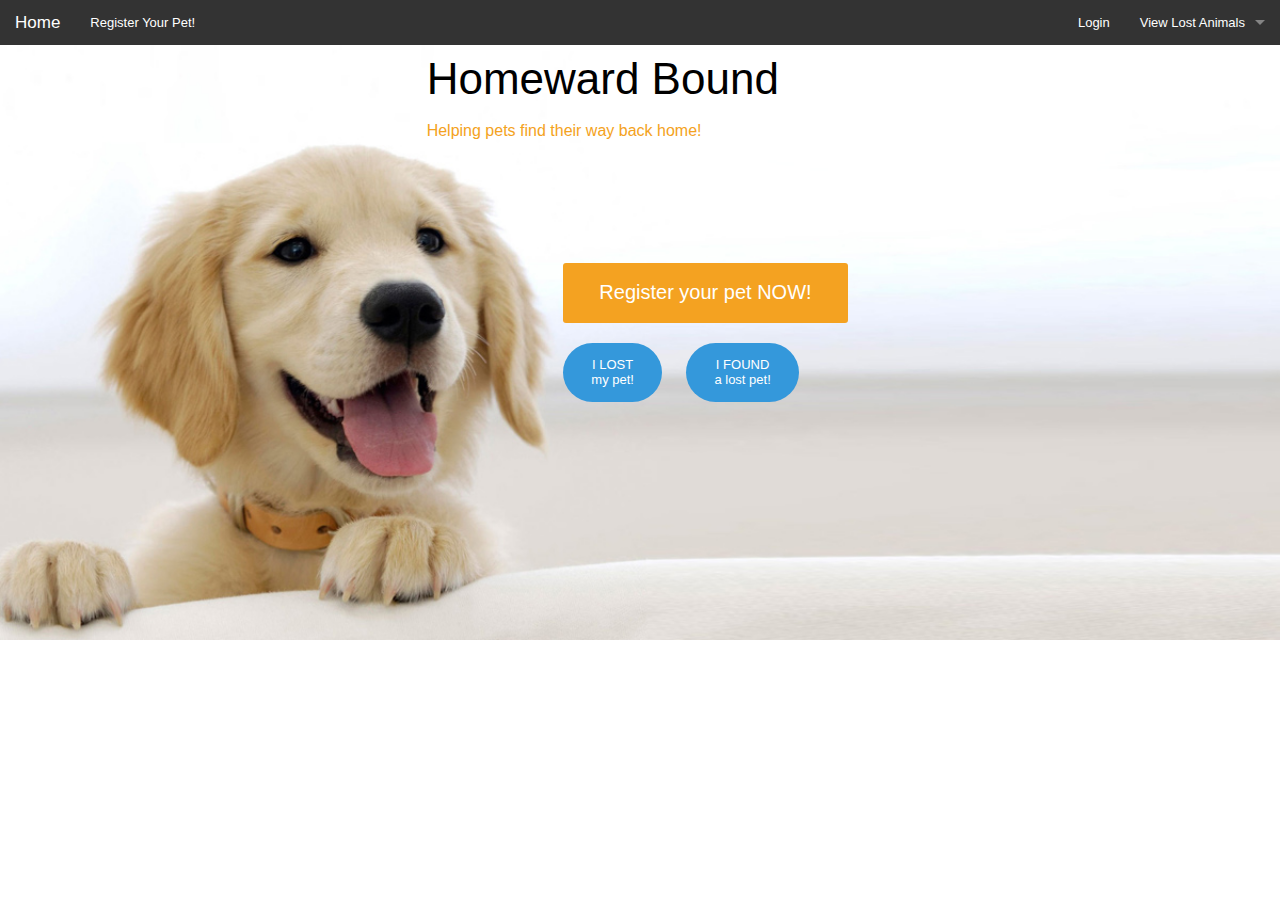
==== index.html @ 3095a5e2 "Initial commit" ====
<!doctype html>
<html class="no-js" lang="en">

<!-- nav -->

<nav class="top-bar" data-topbar>
  <ul class="title-area">
    <li class="name">
      <h1><a href="#">Home</a></h1>
    </li>
    <li class="toggle-topbar menu-icon"><a href="#">Menu</a></li>
  </ul>

  <section class="top-bar-section">
    <!-- Right Nav Section -->
    <ul class="right">
      <li class="active"><a href="#">Login</a></li>
      <li class="has-dropdown">
        <a href="#">View Lost Animals</a>
        <ul class="dropdown">
          <li><a href="dogs.html">Dogs</a></li>
          <li><a href="cats.html">Cats</a></li>
          <li><a href="birds.html">Birds</a></li>
          <li><a href="other.html">Other</a></li>
        </ul>
      </li>
    </ul>

    <!-- Left Nav Section -->
    <ul class="left">
      <li><a href="#">Register Your Pet!</a></li>
    </ul>
  </section>
</nav>

<!-- end nav -->

  <head>
      <!-- Magnific Popup core CSS file -->
<link rel="stylesheet" href="magnific-popup/magnific-popup.css"> 

      <!-- end popup -->


    <meta charset="utf-8" />
    <meta name="viewport" content="width=device-width, initial-scale=1.0" />
      <title>
        Homeward Bound | Helping Lost Pets Find Their Way Home
      </title>
    <link rel="stylesheet" href="css/foundation.css" />
    <link rel="stylesheet" href="css/my.css" />
  <body class="puppy">

    <div class="large-offset-4 header">
      <h1>
        Homeward Bound
      </h1>
    </div>
    <div class="orangetext p.subhead large-offset-4">
      <p>
        Helping pets find their way back home!
      </p>
    </div>
  


<!-- 
    <div class="row">
      <div class="large-12 columns">
        <h1>Finding Fido</h1>
      </div>
    </div>
    
    <div class="row">
      <div class="large-12 columns">
        <div class="panel">
          <h3>We&rsquo;re stoked you want to try Foundation! </h3>
          <p>To get going, this file (index.html) includes some basic styles you can modify, play around with, or totally destroy to get going.</p>
          <p>Once you've exhausted the fun in this document, you should check out:</p>
          <div class="row">
            <div class="large-4 medium-4 columns">
          <p><a href="http://foundation.zurb.com/docs">Foundation Documentation</a><br />Everything you need to know about using the framework.</p>
        </div>
            <div class="large-4 medium-4 columns">
              <p><a href="http://github.com/zurb/foundation">Foundation on Github</a><br />Latest code, issue reports, feature requests and more.</p>
            </div>
            <div class="large-4 medium-4 columns">
              <p><a href="http://twitter.com/foundationzurb">@foundationzurb</a><br />Ping us on Twitter if you have questions. If you build something with this we'd love to see it (and send you a totally boss sticker).</p>
            </div>        
          </div>
        </div>
      </div>
    </div> -->






    <!-- <div class="row"> -->
      <!-- <div class="large-8 medium-8 columns"> -->
        <!-- <h5>Here&rsquo;s your basic grid:</h5> -->
        <!-- Grid Example -->

       <!--  <div class="row">
          <div class="large-12 columns">
            <div class="callout panel">
              <p><strong>This is a twelve column section in a row.</strong> Each of these includes a div.panel element so you can see where the columns are - it's not required at all for the grid.</p>
            </div>
          </div>
        </div> -->
        <!-- <div class="row"> -->
          <!-- <div class="large-6 medium-6 columns"> -->
            <!-- <div class="callout panel"> -->
              <!-- <p>Six columns</p> -->
            <!-- </div> -->
          <!-- </div> -->
          <!-- <div class="large-6 medium-6 columns"> -->
            <!-- <div class="callout panel"> -->
              <!-- <p>Six columns</p> -->
            <!-- </div> -->
          <!-- </div> -->
        <!-- </div> -->
        <!-- <div class="row"> -->
          <!-- <div class="large-4 medium-4 small-4 columns"> -->
            <!-- <div class="callout panel"> -->
              <!-- <p>Four columns</p> -->
            <!-- </div> -->
          <!-- </div> -->
          <!-- <div class="large-4 medium-4 small-4 columns"> -->
            <!-- <div class="callout panel"> -->
              <!-- <p>Four columns</p> -->
            <!-- </div> -->
          <!-- </div> -->
          <!-- <div class="large-4 medium-4 small-4 columns"> -->
            <!-- <div class="callout panel"> -->
              <!-- <p>Four columns</p> -->
            <!-- </div> -->
          <!-- </div> -->
        <!-- </div> -->
        
        <!-- <hr /> -->
                
        <!-- <h5>We bet you&rsquo;ll need a form somewhere:</h5> -->
        <!-- <form> -->
          <!-- <div class="row"> -->
           <!--  <div class="large-12 columns">
              <label>Input Label</label>
              <input type="text" placeholder="large-12.columns" />
            </div> -->
          <!-- </div> -->
          <!-- <div class="row"> -->
          <!--   <div class="large-4 medium-4 columns">
              <label>Input Label</label>
              <input type="text" placeholder="large-4.columns" />
            </div> -->
           <!--  <div class="large-4 medium-4 columns">
              <label>Input Label</label>
              <input type="text" placeholder="large-4.columns" />
            </div> -->
          <!--   <div class="large-4 medium-4 columns">
              <div class="row collapse">
                <label>Input Label</label>
                <div class="small-9 columns">
                  <input type="text" placeholder="small-9.columns" />
                </div>
                <div class="small-3 columns">
                  <span class="postfix">.com</span>
                </div>
              </div>
            </div> -->
          <!-- </div> -->
         <!--  <div class="row">
            <div class="large-12 columns">
              <label>Select Box</label>
              <select>
                <option value="husker">Husker</option>
                <option value="starbuck">Starbuck</option>
                <option value="hotdog">Hot Dog</option>
                <option value="apollo">Apollo</option>
              </select>
            </div>
          </div> -->
         <!--  <div class="row">
            <div class="large-6 medium-6 columns">
              <label>Choose Your Favorite</label>
              <input type="radio" name="pokemon" value="Red" id="pokemonRed"><label for="pokemonRed">Radio 1</label>
              <input type="radio" name="pokemon" value="Blue" id="pokemonBlue"><label for="pokemonBlue">Radio 2</label>
            </div>
            <div class="large-6 medium-6 columns">
              <label>Check these out</label>
              <input id="checkbox1" type="checkbox"><label for="checkbox1">Checkbox 1</label>
              <input id="checkbox2" type="checkbox"><label for="checkbox2">Checkbox 2</label>
            </div>
          </div> -->
        <!--   <div class="row">
            <div class="large-12 columns">
              <label>Textarea Label</label>
              <textarea placeholder="small-12.columns"></textarea>
            </div>
          </div> -->
        <!-- </form> -->
      <!-- </div>      -->

        <!-- <a href="#" class="small radius button">Radius Button</a><br/> -->
      <!-- <div class="large-4 medium-4 columns"> -->
        <!-- <h5>Try one of these buttons:</h5> -->
        <!-- <p> -->
        <!--   <a href="#" class="small button">Simple Button</a><br/> -->
        
    <div class="row sweetbuttons">
      <div>
        <a href="#" class="large radius button large-offset-5 orangebutton">Register your pet NOW!</a>
      </div>
      <div>
        
        <a href="#" class="small round radius button large-offset-5 bluebutton">I LOST <br> my pet!</a> 
        
        <a href="#" class="small round radius button foundbutton bluebutton">I FOUND <br> a lost pet!</a>
      </div>         
    </div>   
        <!-- <a href="#" class="medium success button">Success Btn</a><br/>
        <a href="#" class="medium alert button">Alert Btn</a><br/>
        <a href="#" class="medium secondary button">Secondary Btn</a></p>           
        <div class="panel">
          <h5>So many components, girl!</h5>
          <p>A whole kitchen sink of goodies comes with Foundation. Checkout the docs to see them all, along with details on making them your own.</p>
          <a href="http://foundation.zurb.com/docs/" class="small button">Go to Foundation Docs</a>          
        </div>
      </div> -->
    <!-- </div> -->
    
    

  </body>

  </head>

<script src="http://ajax.googleapis.com/ajax/libs/jquery/1.9.1/jquery.min.js"></script> 

<script src="js/magnificPopup.js"></script> 

<script src="js/foundation.min.js"></script>
    <script>
      $(document).foundation();
    </script>

<script src="js/my.js"></script> 


</html>
---- css/my.css ----
body
{
/*background-image:url('../happy_puppy.jpg');*/
background-size: 100%;
background-repeat: no-repeat;
back
width: 100%;
background-color:#FFFFFF;
}

h1 {
	color: black;
}

.puppy {
	background-image:url('../happy_puppy.jpg');
}

.sweetbuttons {
	margin-top: 120px;
	padding-left: 40px;
	padding-right: 40px;
}

.foundbutton {
	margin-left: 20px;
}

.popup-gallery {
	margin-top: 200px;
	padding-left: 550px;
}

.orangebutton {
	background-color: #f4a221;
}

.bluebutton {
	background-color: #3498db;
}

.header {
	margin: 10px, 10px, 0px, 10px;
}

.orangetext {
	color: #f4a221;
	font-size: 36px;
}

p.subhead {
	font-size: 18px;
}

.animalImage {
	float: left;
	margin-top: 40px;
	margin-right: 40px;
}

.profileInfo {
	margin-top: 40px;
	display: inline-block;
	}
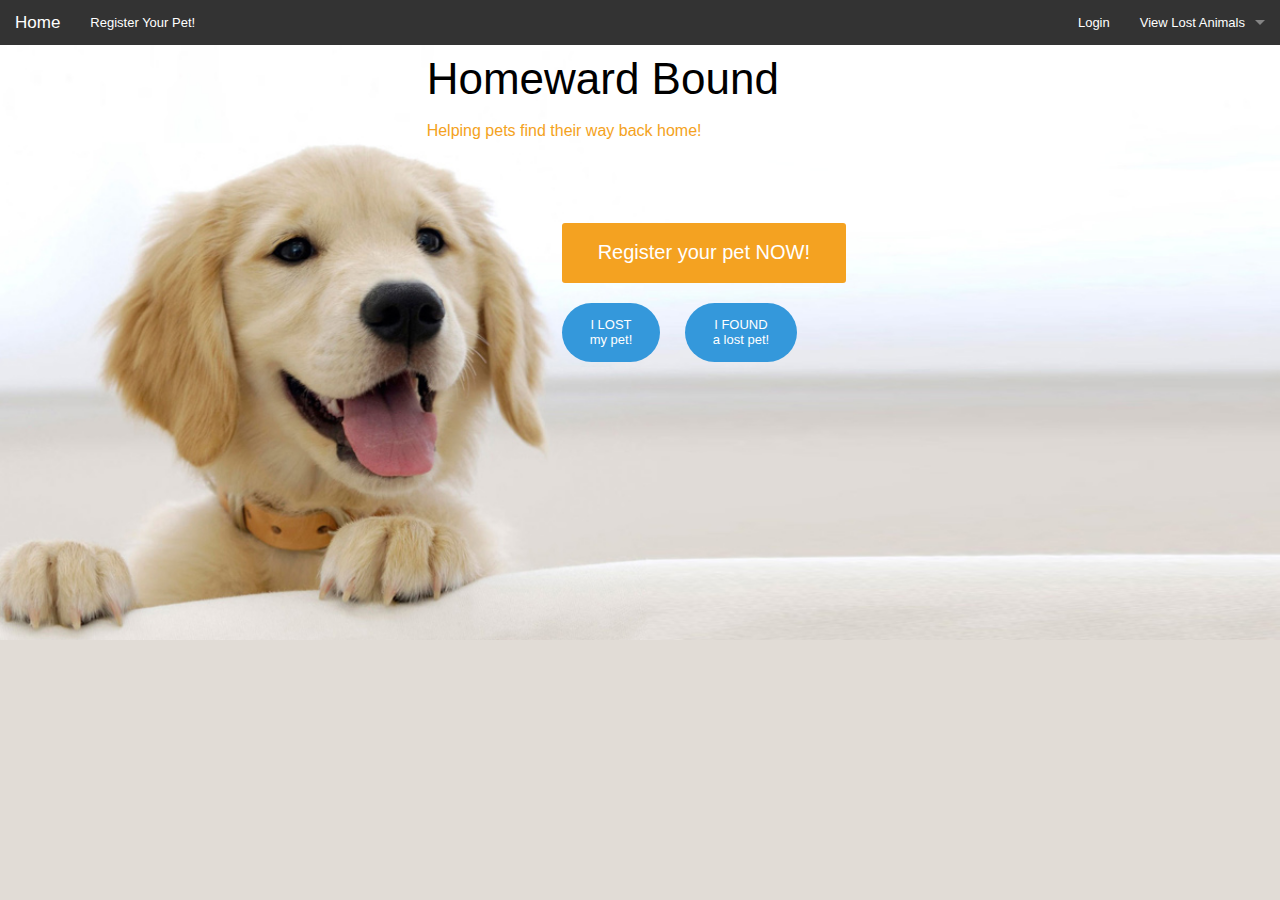
==== commit 3cfb534c: "Registration form added" ====
--- a/index.html
+++ b/index.html
@@ -6,7 +6,7 @@
 <nav class="top-bar" data-topbar>
   <ul class="title-area">
     <li class="name">
-      <h1><a href="#">Home</a></h1>
+      <h1><a href="index.html">Home</a></h1>
     </li>
     <li class="toggle-topbar menu-icon"><a href="#">Menu</a></li>
   </ul>
@@ -28,7 +28,7 @@
 
     <!-- Left Nav Section -->
     <ul class="left">
-      <li><a href="#">Register Your Pet!</a></li>
+      <li><a href="../NaturalLanguageForm/index.html">Register Your Pet!</a></li>
     </ul>
   </section>
 </nav>
--- a/css/my.css
+++ b/css/my.css
@@ -5,7 +5,19 @@
 background-repeat: no-repeat;
 back
 width: 100%;
-background-color:#FFFFFF;
+background-color:#e1dcd6;
+}
+
+.bodygrey {
+	background-color: #ecf0f1;
+}
+
+.bodywhite {
+	background-color: white;
+	padding-top: 40px;
+	padding-bottom: 40px;
+	padding-left: 40px;
+	padding-right: 100px;
 }
 
 h1 {
@@ -17,9 +29,9 @@
 }
 
 .sweetbuttons {
-	margin-top: 120px;
-	padding-left: 40px;
-	padding-right: 40px;
+	margin-top: 80px;
+	padding-left: 30px;
+	padding-right: 30px;
 }
 
 .foundbutton {
@@ -63,6 +75,10 @@
 	display: inline-block;
 	}
 
+/*// Small screens*/
+	@media only screen and (max-width: 300px) {
+		
+	 } /* max-width 640px, mobile-only styles, use when QAing mobile issues */
 
 
 
@@ -73,3 +89,4 @@
 
 
 
+
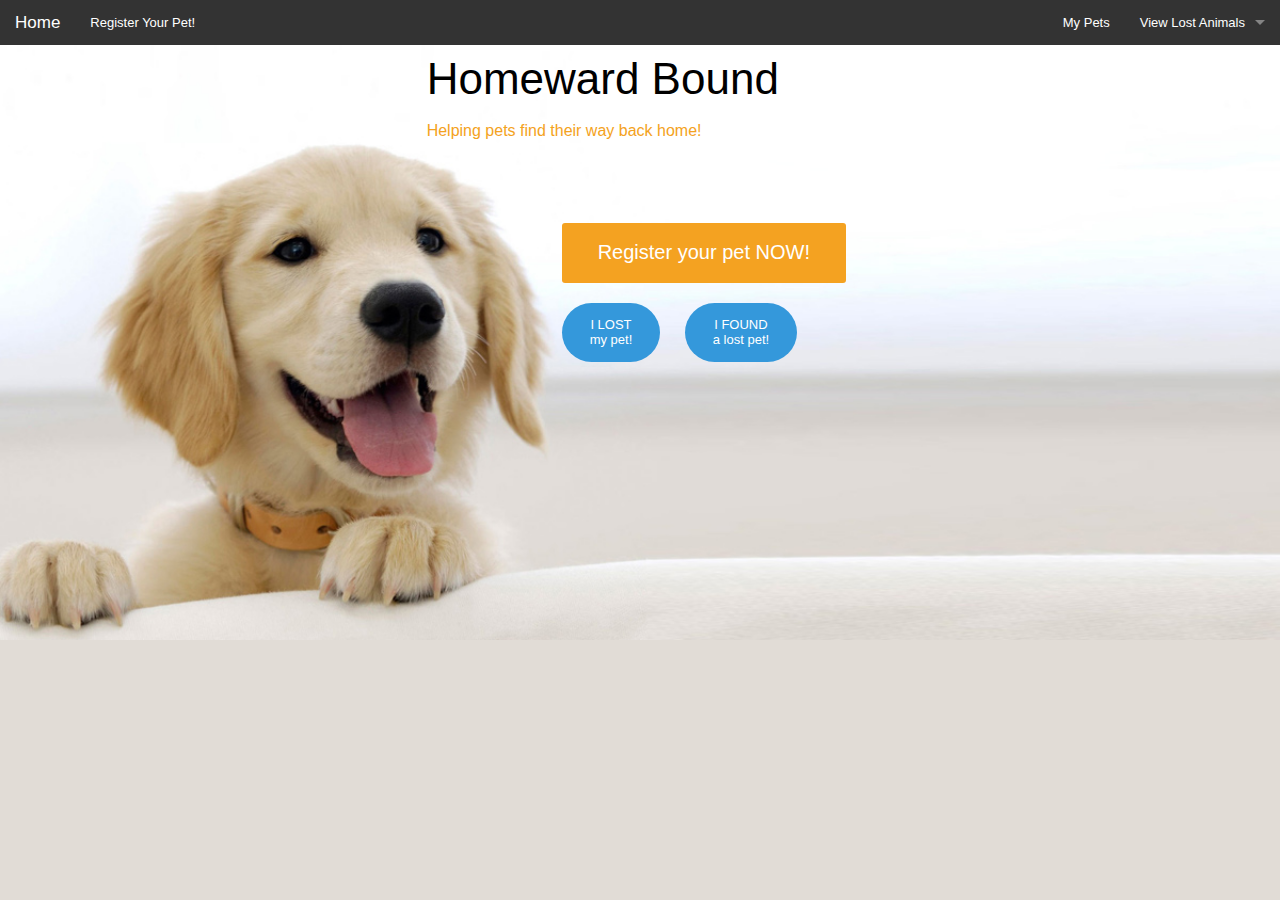
==== commit 2d7e2e86: "added reg form made nav work" ====
--- a/index.html
+++ b/index.html
@@ -14,7 +14,7 @@
   <section class="top-bar-section">
     <!-- Right Nav Section -->
     <ul class="right">
-      <li class="active"><a href="#">Login</a></li>
+      <li class="active"><a href="mypets.html">My Pets</a></li>
       <li class="has-dropdown">
         <a href="#">View Lost Animals</a>
         <ul class="dropdown">
@@ -28,7 +28,7 @@
 
     <!-- Left Nav Section -->
     <ul class="left">
-      <li><a href="../NaturalLanguageForm/index.html">Register Your Pet!</a></li>
+      <li><a href="NaturalLanguageForm/index.html">Register Your Pet!</a></li>
     </ul>
   </section>
 </nav>
--- a/css/my.css
+++ b/css/my.css
@@ -8,8 +8,8 @@
 background-color:#e1dcd6;
 }
 
-.bodygrey {
-	background-color: #ecf0f1;
+.bodybeige {
+	background-color: #e1dcd6;
 }
 
 .bodywhite {
@@ -77,7 +77,7 @@
 
 /*// Small screens*/
 	@media only screen and (max-width: 300px) {
-		
+
 	 } /* max-width 640px, mobile-only styles, use when QAing mobile issues */
 
 
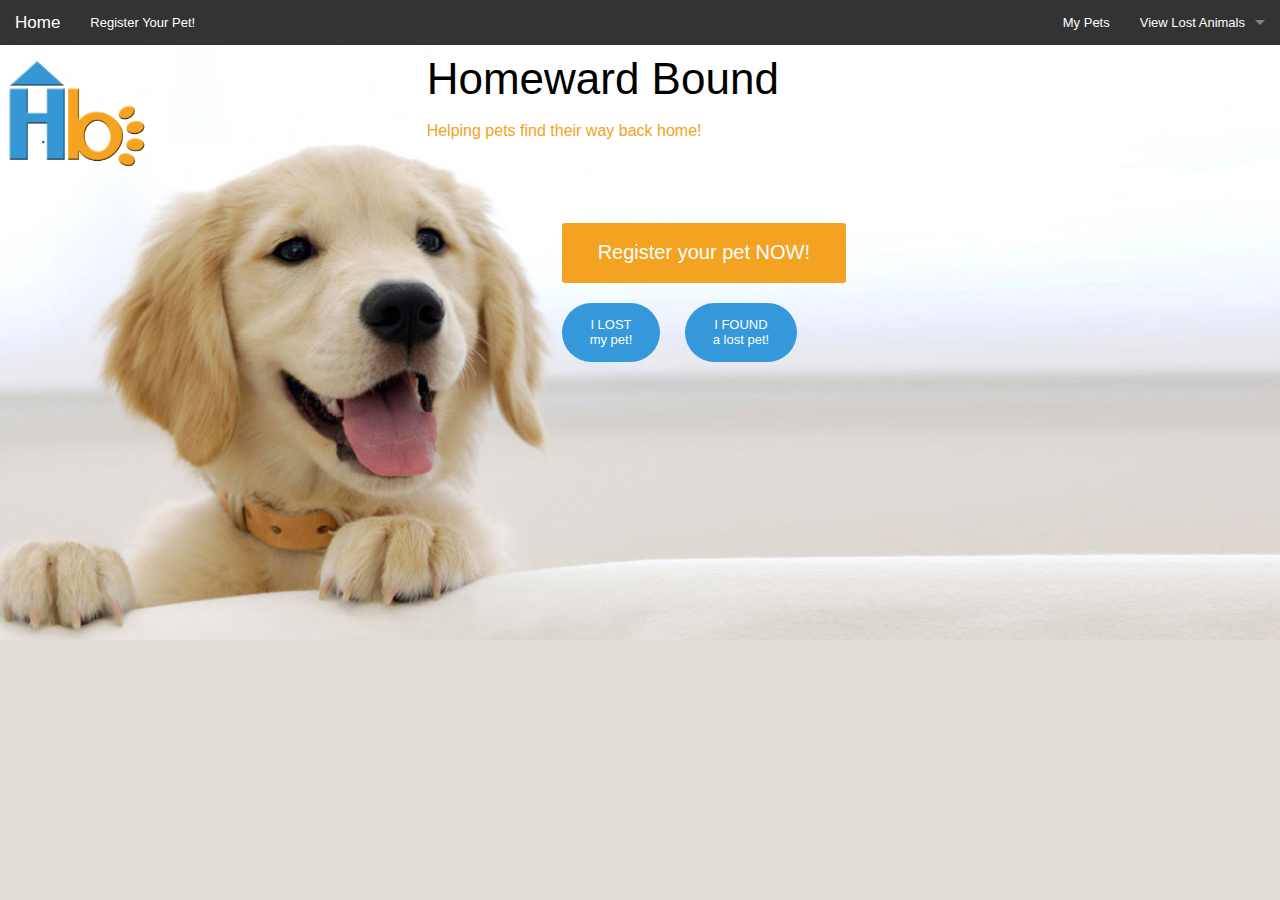
==== commit 6cc7cfb7: "added logo" ====
--- a/index.html
+++ b/index.html
@@ -50,6 +50,10 @@
     <link rel="stylesheet" href="css/foundation.css" />
     <link rel="stylesheet" href="css/my.css" />
   <body class="puppy">
+
+    <div class="logo">
+        <img src="homeward-bound-logo.png" alt="HomewardBound" height="150" width="150">
+    </div>  
 
     <div class="large-offset-4 header">
       <h1>
--- a/css/my.css
+++ b/css/my.css
@@ -75,6 +75,10 @@
 	display: inline-block;
 	}
 
+.logo {
+	float: left;
+}
+
 /*// Small screens*/
 	@media only screen and (max-width: 300px) {
 
